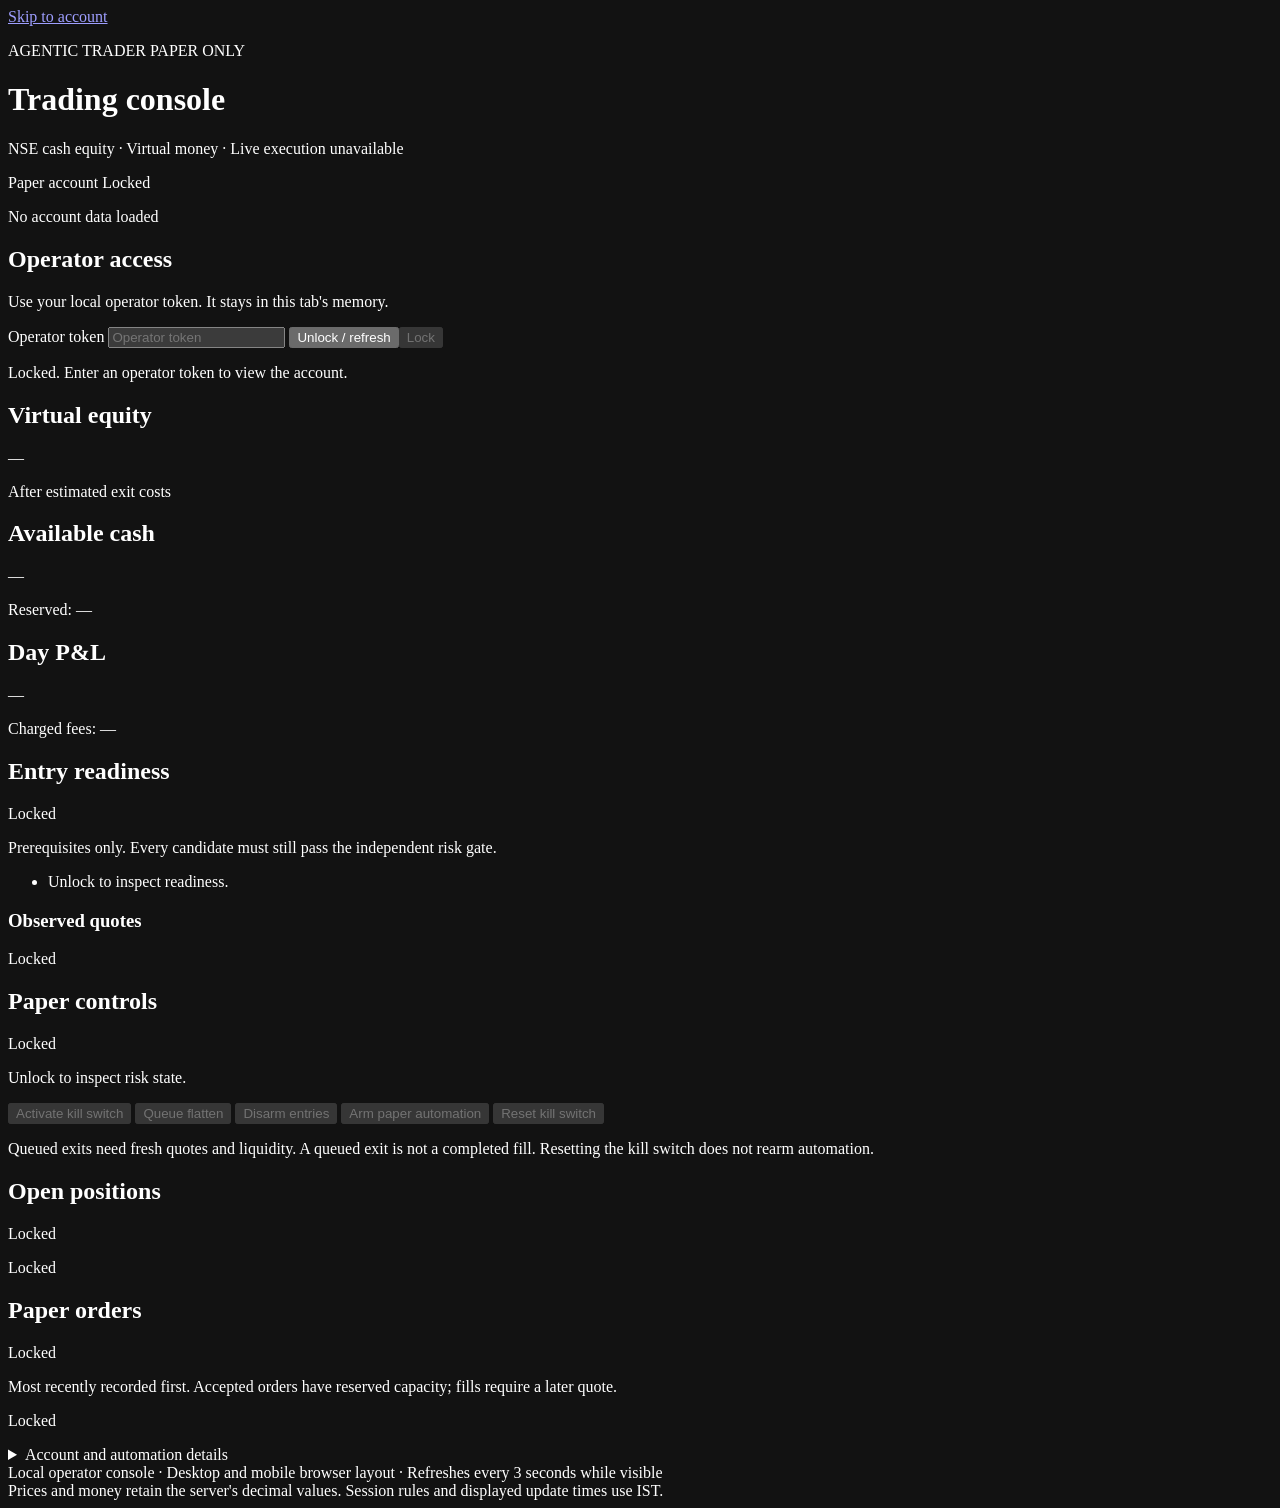
==== src/trading_agent/api/static/index.html @ a407da49 "Add reviewed corporate actions and exact paper cash claims" ====
<!doctype html>
<html lang="en">
<head>
  <meta charset="utf-8">
  <meta name="viewport" content="width=device-width, initial-scale=1">
  <meta name="color-scheme" content="dark">
  <title>Paper trading operator console</title>
  <link rel="stylesheet" href="/dashboard.css">
  <script src="/dashboard.js" defer></script>
</head>
<body>
  <a class="skip" href="#main">Skip to account</a>
  <header class="masthead">
    <div><p class="eyebrow">AGENTIC TRADER <span class="pill">PAPER ONLY</span></p>
      <h1>Trading console</h1><p class="muted">NSE cash equity · Virtual money · Live execution unavailable</p></div>
    <div class="connection"><span id="horizon" class="badge">Paper account</span> <span id="feed" class="badge">Locked</span><p id="updated" class="muted">No account data loaded</p></div>
  </header>
  <section class="panel access" aria-labelledby="access-heading">
    <div><h2 id="access-heading">Operator access</h2><p class="muted">Use your local operator token. It stays in this tab's memory.</p></div>
    <form id="unlock" autocomplete="off">
      <label for="token" class="sr-only">Operator token</label>
      <input id="token" type="password" autocomplete="off" placeholder="Operator token" spellcheck="false" required>
      <button type="submit" id="refresh">Unlock / refresh</button><button type="button" id="lock" class="quiet" disabled>Lock</button>
    </form>
  </section>
  <p id="message" role="status" aria-live="polite">Locked. Enter an operator token to view the account.</p>
  <main id="main">
    <section class="metrics" aria-label="Virtual account overview">
      <article class="panel metric"><h2>Virtual equity</h2><p id="equity" class="amount">—</p><p class="muted">After estimated exit costs</p></article>
      <article class="panel metric"><h2>Available cash</h2><p id="cash" class="amount">—</p><p id="reserved" class="muted">Reserved: —</p></article>
      <article class="panel metric"><h2>Day P&amp;L</h2><p id="pnl" class="amount">—</p><p id="fees" class="muted">Charged fees: —</p></article>
    </section>
    <div class="workspace">
      <section class="panel" aria-labelledby="readiness-heading">
        <div class="section-heading"><h2 id="readiness-heading">Entry readiness</h2><span id="readiness" class="badge">Locked</span></div>
        <p class="muted">Prerequisites only. Every candidate must still pass the independent risk gate.</p>
        <ul id="reasons" class="reasons"><li>Unlock to inspect readiness.</li></ul>
        <h3>Observed quotes</h3><div id="quotes" class="records"><p class="muted">Locked</p></div>
      </section>
      <section class="panel" aria-labelledby="controls-heading">
        <div class="section-heading"><h2 id="controls-heading">Paper controls</h2><span id="armed" class="badge">Locked</span></div>
        <p id="risk" class="muted">Unlock to inspect risk state.</p>
        <div class="controls">
          <button id="kill" class="danger" disabled>Activate kill switch</button>
          <button id="flatten" class="danger secondary" disabled>Queue flatten</button>
          <button id="disarm" class="quiet" disabled>Disarm entries</button>
          <button id="arm" disabled>Arm paper automation</button>
          <button id="reset" class="quiet" disabled>Reset kill switch</button>
        </div>
        <p class="notice">Queued exits need fresh quotes and liquidity. A queued exit is not a completed fill. Resetting the kill switch does not rearm automation.</p>
      </section>
    </div>
    <section id="long-term" class="panel" hidden aria-labelledby="long-term-heading">
      <h2 id="long-term-heading">Long-term paper safeguards</h2>
      <p id="long-term-state" class="muted"></p>
      <dl class="claim-metrics">
        <div><dt>Unpaid dividends</dt><dd id="lt-receivable">—</dd><dd class="claim-note">Included in estimated equity; unavailable to spend.</dd></div>
        <div><dt>Unvalued fractional claims</dt><dd id="lt-fractions">—</dd><dd class="claim-note">Retained after whole-share exit. Unknown value pauses new entries.</dd></div>
        <div><dt>Dividend income received</dt><dd id="lt-income">—</dd><dd class="claim-note">Recorded net cash, separate from capital trading P&amp;L.</dd></div>
      </dl>
      <p id="lt-guidance" class="notice" role="status"></p>
      <p class="muted">Virtual holdings only. Review changes since the last accepted quote. Supported share adjustments and cash receipts use the reviewed offline workflow; complex actions remain quarantined.</p>
      <form id="holding-review" class="review-form">
        <label>Registered symbol <input id="review-symbol" placeholder="NSE:SYMBOL" required maxlength="34" pattern="NSE:[A-Z0-9&amp;_.-]+"></label>
        <label>IST session date <input id="review-date" type="date" required></label>
        <label>Review source/reference <input id="review-reference" required minlength="3" maxlength="300" placeholder="Reviewed notice or private evidence reference"></label>
        <label class="check"><input id="review-clear" type="checkbox"> I reviewed intervening actions, including applied batches, and confirm the current price basis is clear. Leave unchecked to quarantine.</label>
        <button id="review-submit" type="submit" disabled>Record paper review</button>
      </form>
    </section>
    <section class="panel" aria-labelledby="positions-heading">
      <div class="section-heading"><h2 id="positions-heading">Open positions</h2><span id="valuation" class="muted">Locked</span></div>
      <div id="positions" class="records"><p class="muted">Locked</p></div>
    </section>
    <section class="panel" aria-labelledby="orders-heading">
      <div class="section-heading"><h2 id="orders-heading">Paper orders</h2><span id="order-count" class="muted">Locked</span></div>
      <p class="muted">Most recently recorded first. Accepted orders have reserved capacity; fills require a later quote.</p>
      <div id="orders" class="records"><p class="muted">Locked</p></div>
    </section>
    <details class="panel"><summary>Account and automation details</summary><pre id="details">Locked</pre></details>
  </main>
  <footer class="muted">Local operator console · Desktop and mobile browser layout · Refreshes every 3 seconds while visible<br>Prices and money retain the server's decimal values. Session rules and displayed update times use IST.</footer>
  <dialog id="confirm" aria-labelledby="confirm-title" aria-describedby="confirm-description">
    <h2 id="confirm-title">Confirm paper action</h2><p id="confirm-description"></p>
    <div class="dialog-actions"><button id="cancel-confirm" class="quiet">Cancel</button><button id="confirm-action">Confirm</button></div>
  </dialog>
</body>
</html>
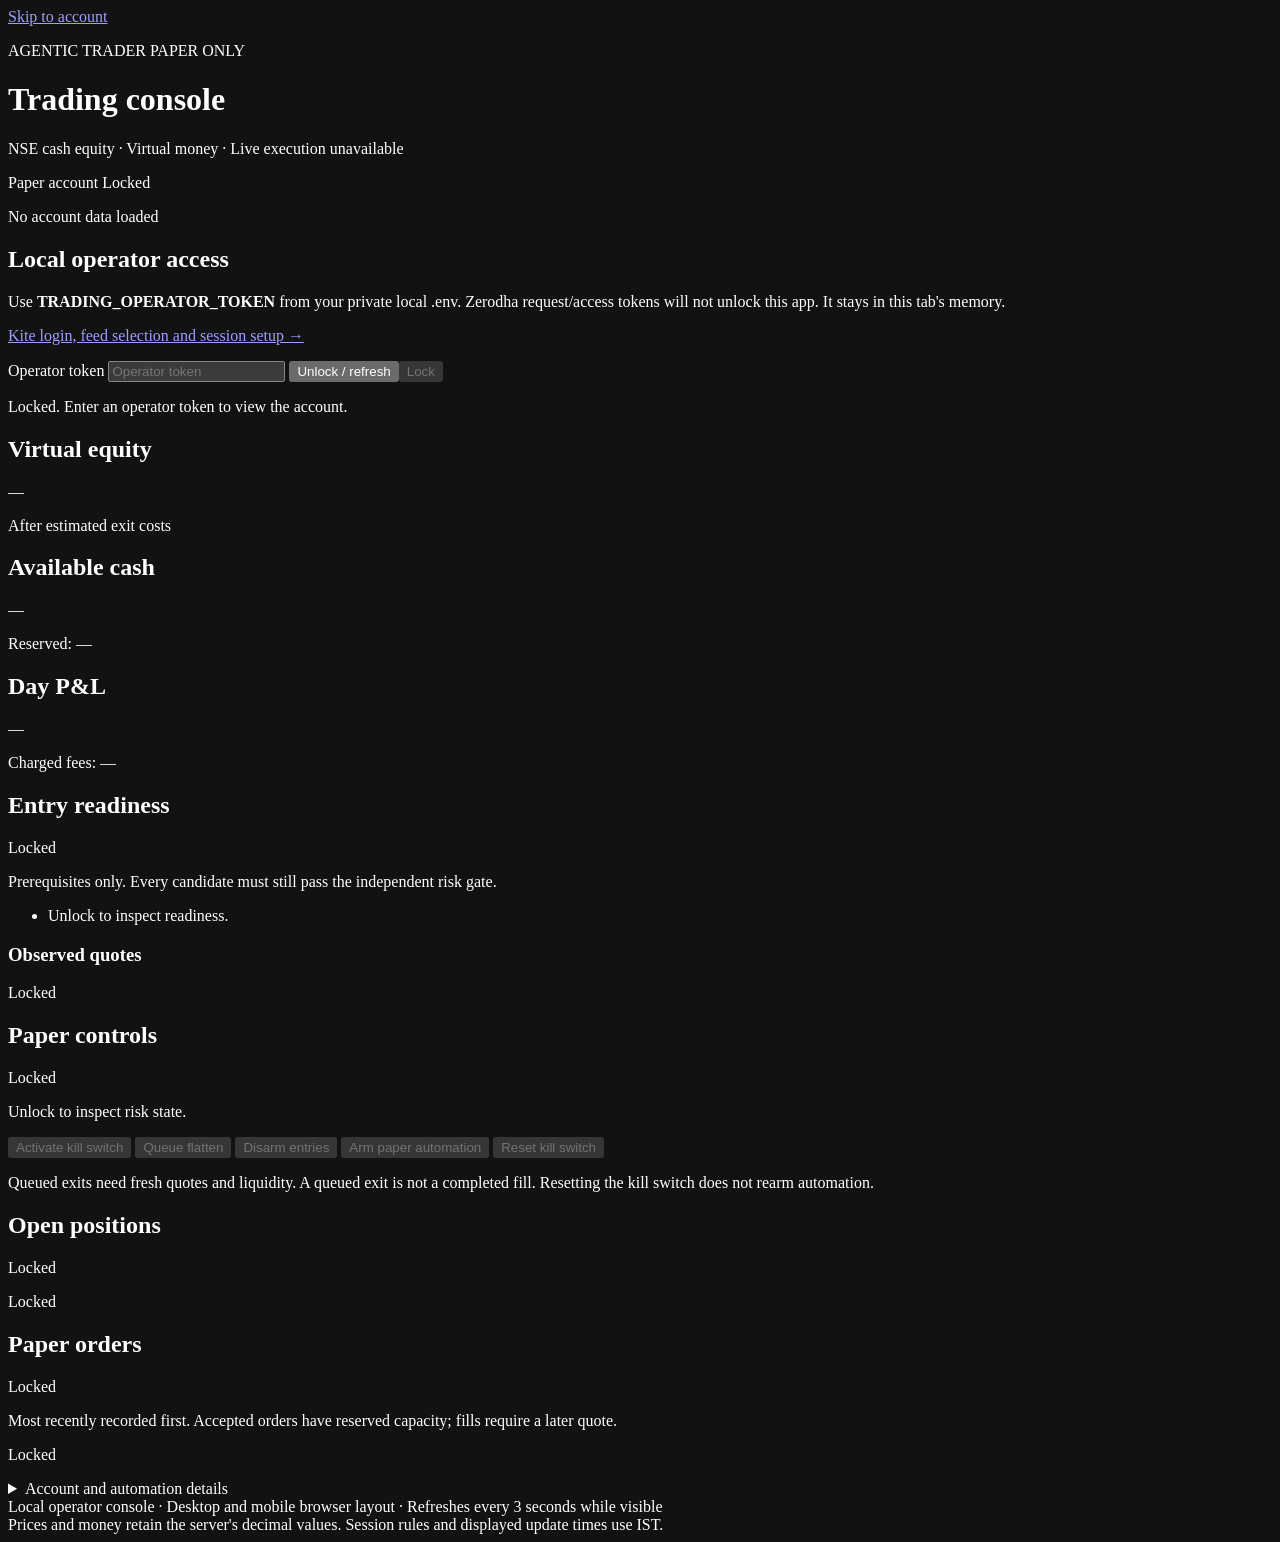
==== commit b4c9095a: "Add authenticated broker setup UI and repeatable local dashboard startup" ====
--- a/src/trading_agent/api/static/index.html
+++ b/src/trading_agent/api/static/index.html
@@ -6,6 +6,8 @@
   <meta name="color-scheme" content="dark">
   <title>Paper trading operator console</title>
   <link rel="stylesheet" href="/dashboard.css">
+  <script src="/money.js" defer></script>
+  <script src="/kite-callback.js" defer></script>
   <script src="/dashboard.js" defer></script>
 </head>
 <body>
@@ -16,7 +18,7 @@
     <div class="connection"><span id="horizon" class="badge">Paper account</span> <span id="feed" class="badge">Locked</span><p id="updated" class="muted">No account data loaded</p></div>
   </header>
   <section class="panel access" aria-labelledby="access-heading">
-    <div><h2 id="access-heading">Operator access</h2><p class="muted">Use your local operator token. It stays in this tab's memory.</p></div>
+    <div><h2 id="access-heading">Local operator access</h2><p class="muted">Use <strong>TRADING_OPERATOR_TOKEN</strong> from your private local .env. Zerodha request/access tokens will not unlock this app. It stays in this tab's memory.</p><p><a href="/setup">Kite login, feed selection and session setup →</a></p></div>
     <form id="unlock" autocomplete="off">
       <label for="token" class="sr-only">Operator token</label>
       <input id="token" type="password" autocomplete="off" placeholder="Operator token" spellcheck="false" required>
@@ -52,6 +54,7 @@
     </div>
     <section id="long-term" class="panel" hidden aria-labelledby="long-term-heading">
       <h2 id="long-term-heading">Long-term paper safeguards</h2>
+      <p><a href="/portfolio">Review paper purchases, holding additions and SIP plans →</a></p>
       <p id="long-term-state" class="muted"></p>
       <dl class="claim-metrics">
         <div><dt>Unpaid dividends</dt><dd id="lt-receivable">—</dd><dd class="claim-note">Included in estimated equity; unavailable to spend.</dd></div>
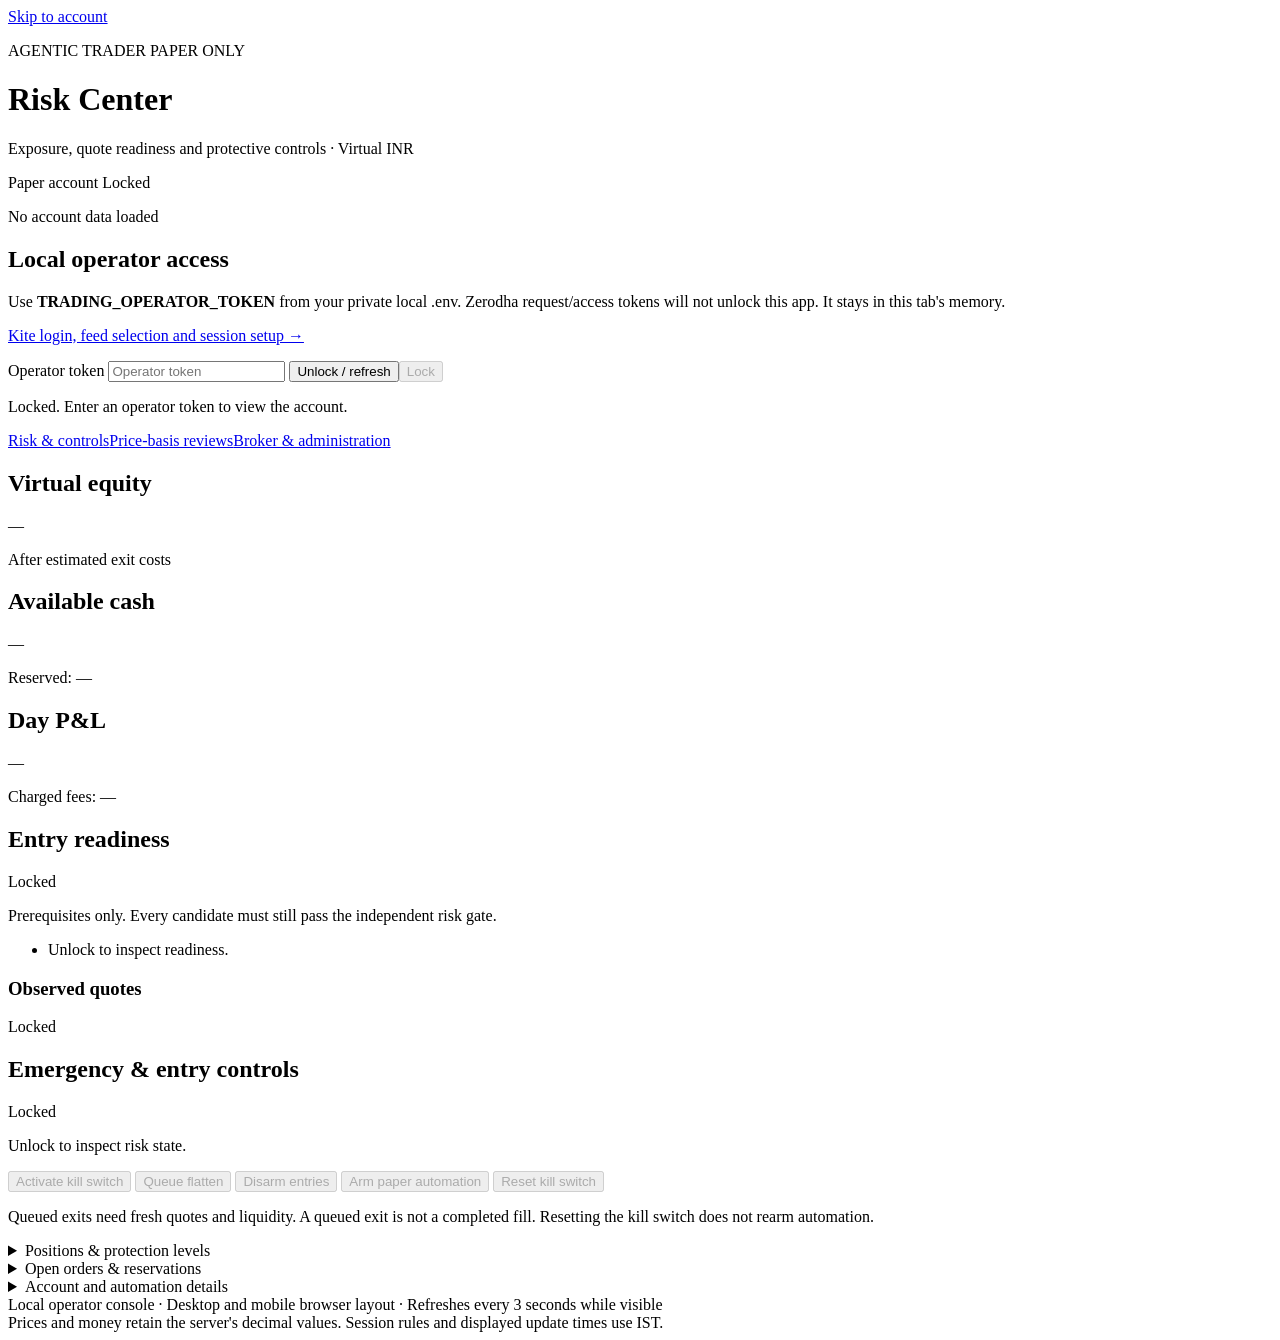
==== commit 2d5c2084: "feat: add market analysis page with interactive charting and data display - Introduced `analysis.htm" ====
--- a/src/trading_agent/api/static/index.html
+++ b/src/trading_agent/api/static/index.html
@@ -3,18 +3,19 @@
 <head>
   <meta charset="utf-8">
   <meta name="viewport" content="width=device-width, initial-scale=1">
-  <meta name="color-scheme" content="dark">
-  <title>Paper trading operator console</title>
+  <meta name="color-scheme" content="light">
+  <title>Risk Center · Paper only</title>
   <link rel="stylesheet" href="/dashboard.css">
   <script src="/money.js" defer></script>
   <script src="/kite-callback.js" defer></script>
+  <script src="/workspace-bridge.js" defer></script>
   <script src="/dashboard.js" defer></script>
 </head>
 <body>
   <a class="skip" href="#main">Skip to account</a>
   <header class="masthead">
     <div><p class="eyebrow">AGENTIC TRADER <span class="pill">PAPER ONLY</span></p>
-      <h1>Trading console</h1><p class="muted">NSE cash equity · Virtual money · Live execution unavailable</p></div>
+      <h1>Risk Center</h1><p class="muted">Exposure, quote readiness and protective controls · Virtual INR</p></div>
     <div class="connection"><span id="horizon" class="badge">Paper account</span> <span id="feed" class="badge">Locked</span><p id="updated" class="muted">No account data loaded</p></div>
   </header>
   <section class="panel access" aria-labelledby="access-heading">
@@ -26,7 +27,7 @@
     </form>
   </section>
   <p id="message" role="status" aria-live="polite">Locked. Enter an operator token to view the account.</p>
-  <main id="main">
+  <main id="main"><nav class="subnav" aria-label="Risk views"><a href="/console" aria-current="page">Risk &amp; controls</a><a href="/console#long-term">Price-basis reviews</a><a href="/setup">Broker &amp; administration</a></nav>
     <section class="metrics" aria-label="Virtual account overview">
       <article class="panel metric"><h2>Virtual equity</h2><p id="equity" class="amount">—</p><p class="muted">After estimated exit costs</p></article>
       <article class="panel metric"><h2>Available cash</h2><p id="cash" class="amount">—</p><p id="reserved" class="muted">Reserved: —</p></article>
@@ -40,7 +41,7 @@
         <h3>Observed quotes</h3><div id="quotes" class="records"><p class="muted">Locked</p></div>
       </section>
       <section class="panel" aria-labelledby="controls-heading">
-        <div class="section-heading"><h2 id="controls-heading">Paper controls</h2><span id="armed" class="badge">Locked</span></div>
+        <div class="section-heading"><h2 id="controls-heading">Emergency &amp; entry controls</h2><span id="armed" class="badge">Locked</span></div>
         <p id="risk" class="muted">Unlock to inspect risk state.</p>
         <div class="controls">
           <button id="kill" class="danger" disabled>Activate kill switch</button>
@@ -71,15 +72,15 @@
         <button id="review-submit" type="submit" disabled>Record paper review</button>
       </form>
     </section>
-    <section class="panel" aria-labelledby="positions-heading">
+    <details id="positions-panel" class="panel"><summary>Positions &amp; protection levels</summary>
       <div class="section-heading"><h2 id="positions-heading">Open positions</h2><span id="valuation" class="muted">Locked</span></div>
       <div id="positions" class="records"><p class="muted">Locked</p></div>
-    </section>
-    <section class="panel" aria-labelledby="orders-heading">
+    </details>
+    <details class="panel"><summary>Open orders &amp; reservations</summary>
       <div class="section-heading"><h2 id="orders-heading">Paper orders</h2><span id="order-count" class="muted">Locked</span></div>
       <p class="muted">Most recently recorded first. Accepted orders have reserved capacity; fills require a later quote.</p>
       <div id="orders" class="records"><p class="muted">Locked</p></div>
-    </section>
+    </details>
     <details class="panel"><summary>Account and automation details</summary><pre id="details">Locked</pre></details>
   </main>
   <footer class="muted">Local operator console · Desktop and mobile browser layout · Refreshes every 3 seconds while visible<br>Prices and money retain the server's decimal values. Session rules and displayed update times use IST.</footer>
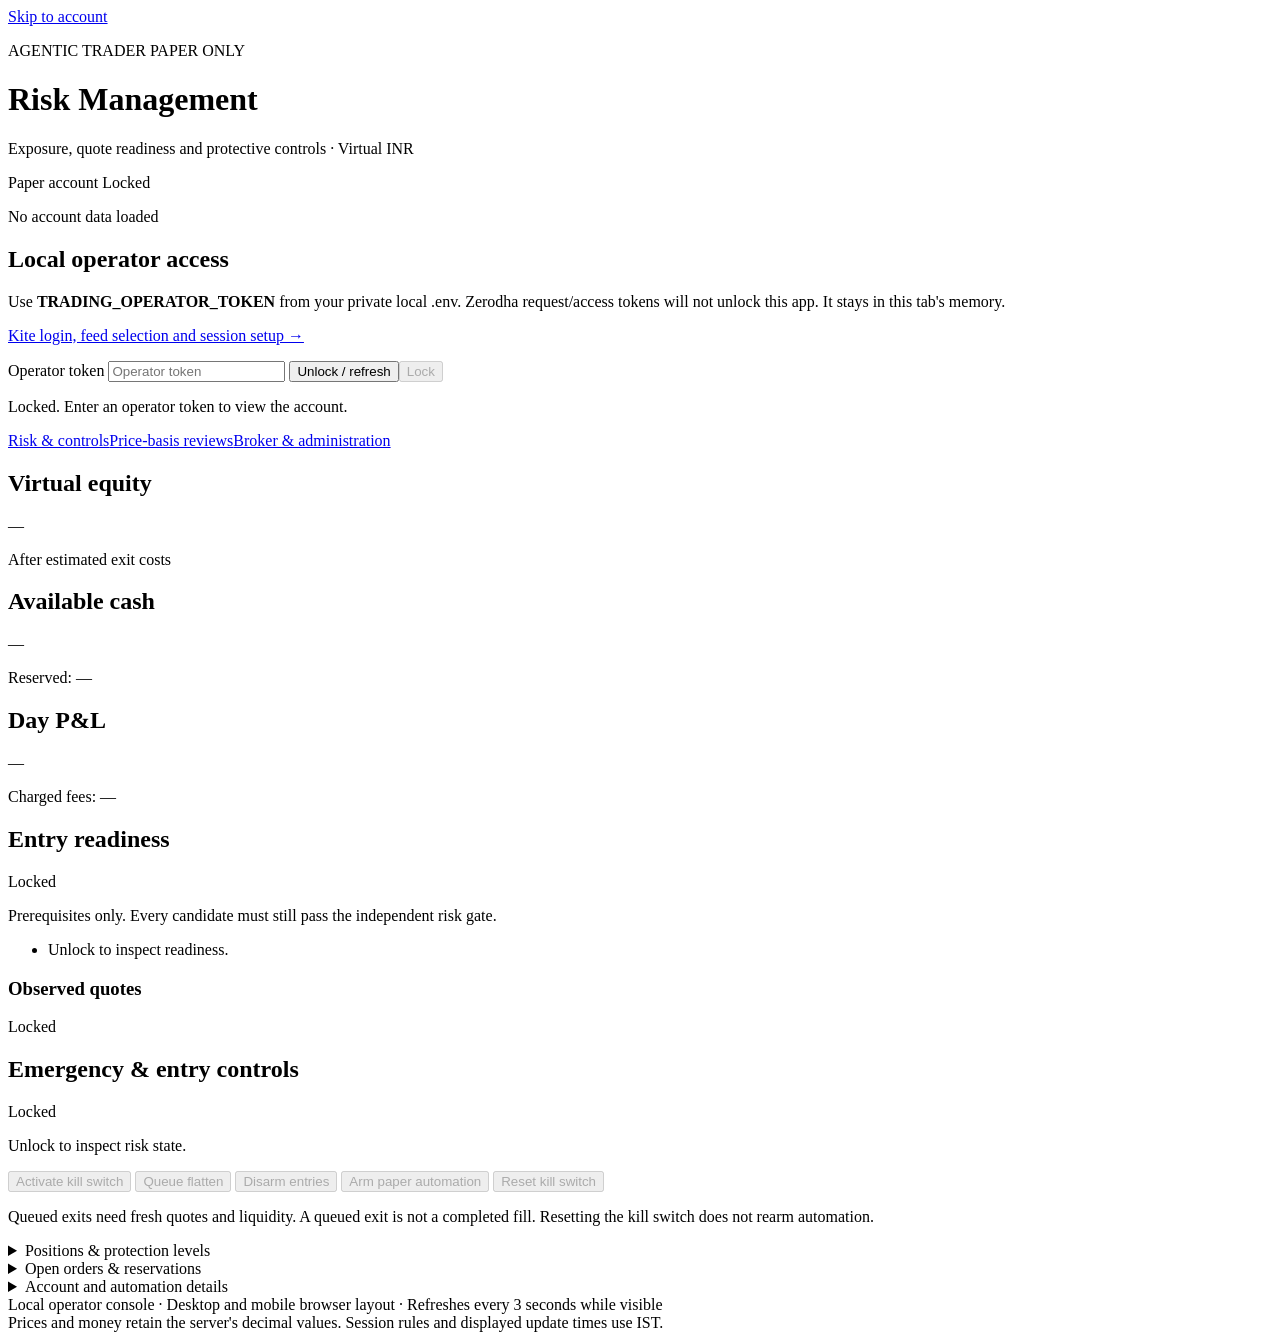
==== commit 24084402: "Add unit tests for research isolation, jobs, ranking, and workspace views - Implement tests for simu" ====
--- a/src/trading_agent/api/static/index.html
+++ b/src/trading_agent/api/static/index.html
@@ -4,9 +4,9 @@
   <meta charset="utf-8">
   <meta name="viewport" content="width=device-width, initial-scale=1">
   <meta name="color-scheme" content="light">
-  <title>Risk Center · Paper only</title>
+  <title>Risk Management · Paper only</title>
   <link rel="stylesheet" href="/dashboard.css">
-  <script src="/money.js" defer></script>
+  <script src="/money.js" defer></script><script src="/dialogs.js" defer></script>
   <script src="/kite-callback.js" defer></script>
   <script src="/workspace-bridge.js" defer></script>
   <script src="/dashboard.js" defer></script>
@@ -15,7 +15,7 @@
   <a class="skip" href="#main">Skip to account</a>
   <header class="masthead">
     <div><p class="eyebrow">AGENTIC TRADER <span class="pill">PAPER ONLY</span></p>
-      <h1>Risk Center</h1><p class="muted">Exposure, quote readiness and protective controls · Virtual INR</p></div>
+      <h1>Risk Management</h1><p class="muted">Exposure, quote readiness and protective controls · Virtual INR</p></div>
     <div class="connection"><span id="horizon" class="badge">Paper account</span> <span id="feed" class="badge">Locked</span><p id="updated" class="muted">No account data loaded</p></div>
   </header>
   <section class="panel access" aria-labelledby="access-heading">
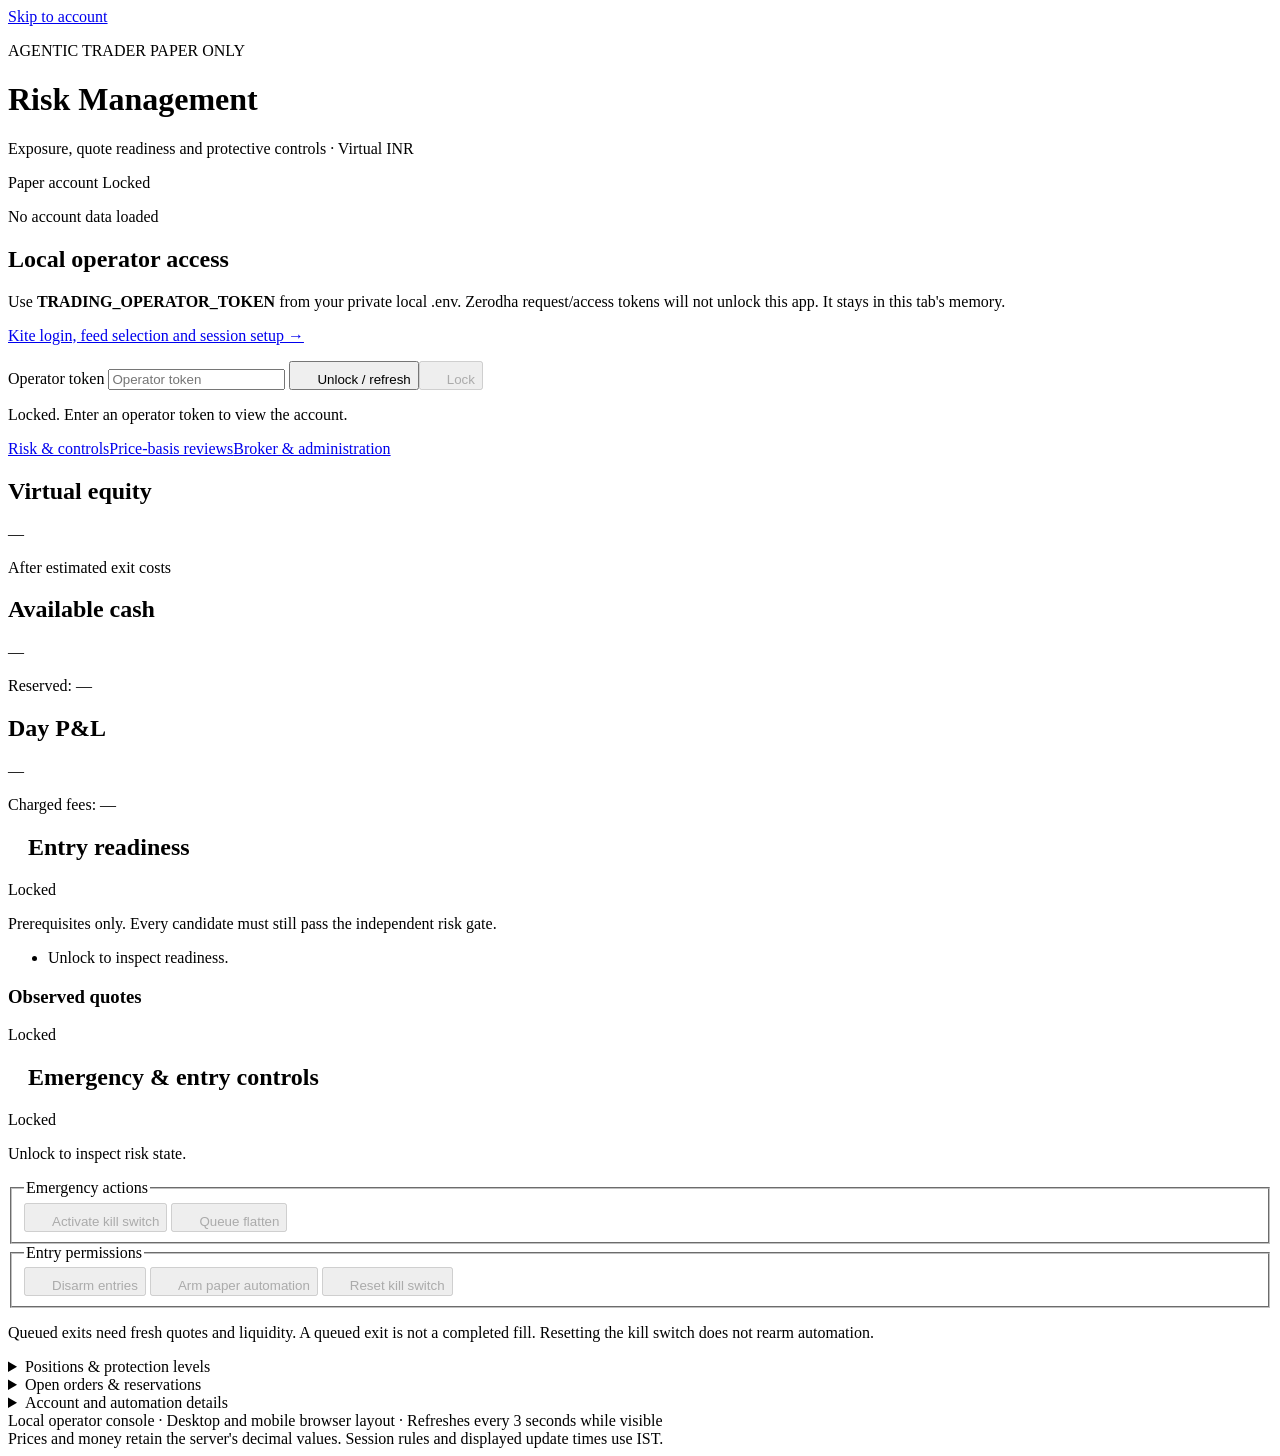
==== commit b3f55940: "feat: Enhance workspace usability with local SVG icons and improved onboarding - Introduced a local " ====
--- a/src/trading_agent/api/static/index.html
+++ b/src/trading_agent/api/static/index.html
@@ -23,7 +23,7 @@
     <form id="unlock" autocomplete="off">
       <label for="token" class="sr-only">Operator token</label>
       <input id="token" type="password" autocomplete="off" placeholder="Operator token" spellcheck="false" required>
-      <button type="submit" id="refresh">Unlock / refresh</button><button type="button" id="lock" class="quiet" disabled>Lock</button>
+      <button type="submit" id="refresh"><svg class="icon" aria-hidden="true" focusable="false" width="20" height="20"><use href="/icons.svg#unlock"/></svg>Unlock / refresh</button><button type="button" id="lock" class="quiet" disabled><svg class="icon" aria-hidden="true" focusable="false" width="20" height="20"><use href="/icons.svg#lock"/></svg>Lock</button>
     </form>
   </section>
   <p id="message" role="status" aria-live="polite">Locked. Enter an operator token to view the account.</p>
@@ -35,21 +35,23 @@
     </section>
     <div class="workspace">
       <section class="panel" aria-labelledby="readiness-heading">
-        <div class="section-heading"><h2 id="readiness-heading">Entry readiness</h2><span id="readiness" class="badge">Locked</span></div>
+        <div class="section-heading"><h2 id="readiness-heading"><svg class="icon" aria-hidden="true" focusable="false" width="20" height="20"><use href="/icons.svg#check"/></svg>Entry readiness</h2><span id="readiness" class="badge">Locked</span></div>
         <p class="muted">Prerequisites only. Every candidate must still pass the independent risk gate.</p>
         <ul id="reasons" class="reasons"><li>Unlock to inspect readiness.</li></ul>
         <h3>Observed quotes</h3><div id="quotes" class="records"><p class="muted">Locked</p></div>
       </section>
       <section class="panel" aria-labelledby="controls-heading">
-        <div class="section-heading"><h2 id="controls-heading">Emergency &amp; entry controls</h2><span id="armed" class="badge">Locked</span></div>
+        <div class="section-heading"><h2 id="controls-heading"><svg class="icon" aria-hidden="true" focusable="false" width="20" height="20"><use href="/icons.svg#shield"/></svg>Emergency &amp; entry controls</h2><span id="armed" class="badge">Locked</span></div>
         <p id="risk" class="muted">Unlock to inspect risk state.</p>
-        <div class="controls">
-          <button id="kill" class="danger" disabled>Activate kill switch</button>
-          <button id="flatten" class="danger secondary" disabled>Queue flatten</button>
-          <button id="disarm" class="quiet" disabled>Disarm entries</button>
-          <button id="arm" disabled>Arm paper automation</button>
-          <button id="reset" class="quiet" disabled>Reset kill switch</button>
-        </div>
+        <fieldset class="control-group emergency-controls"><legend>Emergency actions</legend><div class="controls">
+          <button id="kill" class="danger" disabled><svg class="icon" aria-hidden="true" focusable="false" width="20" height="20"><use href="/icons.svg#shield"/></svg>Activate kill switch</button>
+          <button id="flatten" class="danger secondary" disabled><svg class="icon" aria-hidden="true" focusable="false" width="20" height="20"><use href="/icons.svg#warning"/></svg>Queue flatten</button>
+        </div></fieldset>
+        <fieldset class="control-group"><legend>Entry permissions</legend><div class="controls">
+          <button id="disarm" class="quiet" disabled><svg class="icon" aria-hidden="true" focusable="false" width="20" height="20"><use href="/icons.svg#lock"/></svg>Disarm entries</button>
+          <button id="arm" disabled><svg class="icon" aria-hidden="true" focusable="false" width="20" height="20"><use href="/icons.svg#unlock"/></svg>Arm paper automation</button>
+          <button id="reset" class="quiet" disabled><svg class="icon" aria-hidden="true" focusable="false" width="20" height="20"><use href="/icons.svg#refresh"/></svg>Reset kill switch</button>
+        </div></fieldset>
         <p class="notice">Queued exits need fresh quotes and liquidity. A queued exit is not a completed fill. Resetting the kill switch does not rearm automation.</p>
       </section>
     </div>
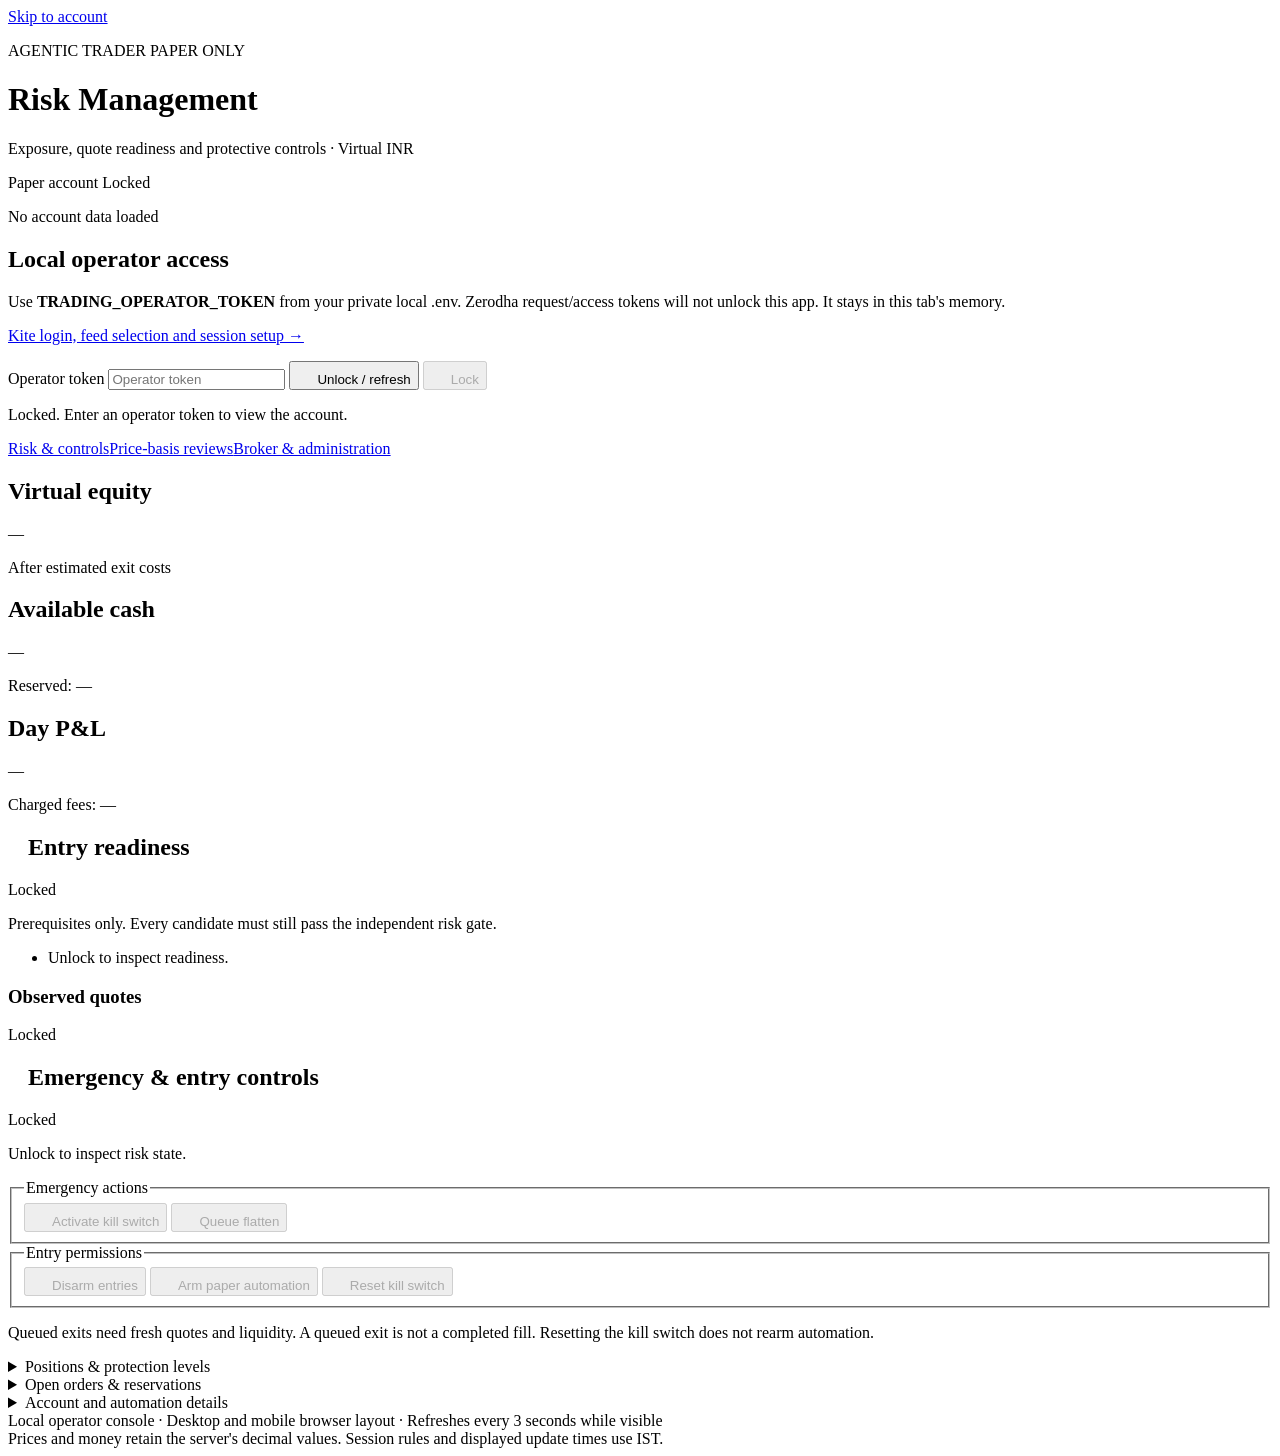
==== commit f75ae3d1: "feat: resolve audit findings and improve paper workspace UX" ====
--- a/src/trading_agent/api/static/index.html
+++ b/src/trading_agent/api/static/index.html
@@ -1,94 +1,168 @@
 <!doctype html>
 <html lang="en">
-<head>
-  <meta charset="utf-8">
-  <meta name="viewport" content="width=device-width, initial-scale=1">
-  <meta name="color-scheme" content="light">
-  <title>Risk Management · Paper only</title>
-  <link rel="stylesheet" href="/dashboard.css">
-  <script src="/money.js" defer></script><script src="/dialogs.js" defer></script>
-  <script src="/kite-callback.js" defer></script>
-  <script src="/workspace-bridge.js" defer></script>
-  <script src="/dashboard.js" defer></script>
-</head>
-<body>
-  <a class="skip" href="#main">Skip to account</a>
-  <header class="masthead">
-    <div><p class="eyebrow">AGENTIC TRADER <span class="pill">PAPER ONLY</span></p>
-      <h1>Risk Management</h1><p class="muted">Exposure, quote readiness and protective controls · Virtual INR</p></div>
-    <div class="connection"><span id="horizon" class="badge">Paper account</span> <span id="feed" class="badge">Locked</span><p id="updated" class="muted">No account data loaded</p></div>
-  </header>
-  <section class="panel access" aria-labelledby="access-heading">
-    <div><h2 id="access-heading">Local operator access</h2><p class="muted">Use <strong>TRADING_OPERATOR_TOKEN</strong> from your private local .env. Zerodha request/access tokens will not unlock this app. It stays in this tab's memory.</p><p><a href="/setup">Kite login, feed selection and session setup →</a></p></div>
-    <form id="unlock" autocomplete="off">
-      <label for="token" class="sr-only">Operator token</label>
-      <input id="token" type="password" autocomplete="off" placeholder="Operator token" spellcheck="false" required>
-      <button type="submit" id="refresh"><svg class="icon" aria-hidden="true" focusable="false" width="20" height="20"><use href="/icons.svg#unlock"/></svg>Unlock / refresh</button><button type="button" id="lock" class="quiet" disabled><svg class="icon" aria-hidden="true" focusable="false" width="20" height="20"><use href="/icons.svg#lock"/></svg>Lock</button>
-    </form>
-  </section>
-  <p id="message" role="status" aria-live="polite">Locked. Enter an operator token to view the account.</p>
-  <main id="main"><nav class="subnav" aria-label="Risk views"><a href="/console" aria-current="page">Risk &amp; controls</a><a href="/console#long-term">Price-basis reviews</a><a href="/setup">Broker &amp; administration</a></nav>
-    <section class="metrics" aria-label="Virtual account overview">
-      <article class="panel metric"><h2>Virtual equity</h2><p id="equity" class="amount">—</p><p class="muted">After estimated exit costs</p></article>
-      <article class="panel metric"><h2>Available cash</h2><p id="cash" class="amount">—</p><p id="reserved" class="muted">Reserved: —</p></article>
-      <article class="panel metric"><h2>Day P&amp;L</h2><p id="pnl" class="amount">—</p><p id="fees" class="muted">Charged fees: —</p></article>
-    </section>
-    <div class="workspace">
-      <section class="panel" aria-labelledby="readiness-heading">
-        <div class="section-heading"><h2 id="readiness-heading"><svg class="icon" aria-hidden="true" focusable="false" width="20" height="20"><use href="/icons.svg#check"/></svg>Entry readiness</h2><span id="readiness" class="badge">Locked</span></div>
-        <p class="muted">Prerequisites only. Every candidate must still pass the independent risk gate.</p>
-        <ul id="reasons" class="reasons"><li>Unlock to inspect readiness.</li></ul>
-        <h3>Observed quotes</h3><div id="quotes" class="records"><p class="muted">Locked</p></div>
-      </section>
-      <section class="panel" aria-labelledby="controls-heading">
-        <div class="section-heading"><h2 id="controls-heading"><svg class="icon" aria-hidden="true" focusable="false" width="20" height="20"><use href="/icons.svg#shield"/></svg>Emergency &amp; entry controls</h2><span id="armed" class="badge">Locked</span></div>
-        <p id="risk" class="muted">Unlock to inspect risk state.</p>
-        <fieldset class="control-group emergency-controls"><legend>Emergency actions</legend><div class="controls">
-          <button id="kill" class="danger" disabled><svg class="icon" aria-hidden="true" focusable="false" width="20" height="20"><use href="/icons.svg#shield"/></svg>Activate kill switch</button>
-          <button id="flatten" class="danger secondary" disabled><svg class="icon" aria-hidden="true" focusable="false" width="20" height="20"><use href="/icons.svg#warning"/></svg>Queue flatten</button>
-        </div></fieldset>
-        <fieldset class="control-group"><legend>Entry permissions</legend><div class="controls">
-          <button id="disarm" class="quiet" disabled><svg class="icon" aria-hidden="true" focusable="false" width="20" height="20"><use href="/icons.svg#lock"/></svg>Disarm entries</button>
-          <button id="arm" disabled><svg class="icon" aria-hidden="true" focusable="false" width="20" height="20"><use href="/icons.svg#unlock"/></svg>Arm paper automation</button>
-          <button id="reset" class="quiet" disabled><svg class="icon" aria-hidden="true" focusable="false" width="20" height="20"><use href="/icons.svg#refresh"/></svg>Reset kill switch</button>
-        </div></fieldset>
-        <p class="notice">Queued exits need fresh quotes and liquidity. A queued exit is not a completed fill. Resetting the kill switch does not rearm automation.</p>
-      </section>
-    </div>
-    <section id="long-term" class="panel" hidden aria-labelledby="long-term-heading">
-      <h2 id="long-term-heading">Long-term paper safeguards</h2>
-      <p><a href="/portfolio">Review paper purchases, holding additions and SIP plans →</a></p>
-      <p id="long-term-state" class="muted"></p>
-      <dl class="claim-metrics">
-        <div><dt>Unpaid dividends</dt><dd id="lt-receivable">—</dd><dd class="claim-note">Included in estimated equity; unavailable to spend.</dd></div>
-        <div><dt>Unvalued fractional claims</dt><dd id="lt-fractions">—</dd><dd class="claim-note">Retained after whole-share exit. Unknown value pauses new entries.</dd></div>
-        <div><dt>Dividend income received</dt><dd id="lt-income">—</dd><dd class="claim-note">Recorded net cash, separate from capital trading P&amp;L.</dd></div>
-      </dl>
-      <p id="lt-guidance" class="notice" role="status"></p>
-      <p class="muted">Virtual holdings only. Review changes since the last accepted quote. Supported share adjustments and cash receipts use the reviewed offline workflow; complex actions remain quarantined.</p>
-      <form id="holding-review" class="review-form">
-        <label>Registered symbol <input id="review-symbol" placeholder="NSE:SYMBOL" required maxlength="34" pattern="NSE:[A-Z0-9&amp;_.-]+"></label>
-        <label>IST session date <input id="review-date" type="date" required></label>
-        <label>Review source/reference <input id="review-reference" required minlength="3" maxlength="300" placeholder="Reviewed notice or private evidence reference"></label>
-        <label class="check"><input id="review-clear" type="checkbox"> I reviewed intervening actions, including applied batches, and confirm the current price basis is clear. Leave unchecked to quarantine.</label>
-        <button id="review-submit" type="submit" disabled>Record paper review</button>
+  <head>
+    <meta charset="utf-8">
+    <meta name="viewport" content="width=device-width, initial-scale=1">
+    <meta name="color-scheme" content="light dark">
+    <meta name="description" content="Local paper trading workspace: inspect saved evidence, review risk and confirm simulated actions.">
+    <title>Risk Management · Paper only</title>
+    <link rel="stylesheet" href="/dashboard.css">
+    <script src="/money.js" defer></script>
+    <script src="/dialogs.js" defer></script>
+    <script src="/kite-callback.js" defer></script>
+    <script src="/workspace-bridge.js" defer></script>
+    <script src="/dashboard.js" defer></script>
+  </head>
+  <body>
+    <a class="skip" href="#main">Skip to account</a>
+    <header class="masthead">
+      <div>
+        <p class="eyebrow">AGENTIC TRADER <span class="pill">PAPER ONLY</span></p>
+        <h1>Risk Management</h1>
+        <p class="muted">Exposure, quote readiness and protective controls · Virtual INR</p>
+      </div>
+      <div class="connection">
+        <span id="horizon" class="badge">Paper account</span>
+        <span id="feed" class="badge">Locked</span>
+        <p id="updated" class="muted">No account data loaded</p>
+      </div>
+    </header>
+    <section class="panel access" aria-labelledby="access-heading">
+      <div>
+        <h2 id="access-heading">Local operator access</h2>
+        <p class="muted">Use <strong>TRADING_OPERATOR_TOKEN</strong> from your private local .env. Zerodha request/access tokens will not unlock this app. It stays in this tab's memory.</p>
+        <p><a href="/setup">Kite login, feed selection and session setup →</a></p>
+      </div>
+      <form id="unlock" autocomplete="off">
+        <label for="token" class="sr-only">Operator token</label>
+        <input id="token" type="password" autocomplete="off" placeholder="Operator token" spellcheck="false" required>
+        <button type="submit" id="refresh"><svg class="icon" aria-hidden="true" focusable="false" width="20" height="20"><use href="/icons.svg#unlock"/></svg>Unlock / refresh</button>
+        <button type="button" id="lock" class="quiet" disabled><svg class="icon" aria-hidden="true" focusable="false" width="20" height="20"><use href="/icons.svg#lock"/></svg>Lock</button>
       </form>
     </section>
-    <details id="positions-panel" class="panel"><summary>Positions &amp; protection levels</summary>
-      <div class="section-heading"><h2 id="positions-heading">Open positions</h2><span id="valuation" class="muted">Locked</span></div>
-      <div id="positions" class="records"><p class="muted">Locked</p></div>
-    </details>
-    <details class="panel"><summary>Open orders &amp; reservations</summary>
-      <div class="section-heading"><h2 id="orders-heading">Paper orders</h2><span id="order-count" class="muted">Locked</span></div>
-      <p class="muted">Most recently recorded first. Accepted orders have reserved capacity; fills require a later quote.</p>
-      <div id="orders" class="records"><p class="muted">Locked</p></div>
-    </details>
-    <details class="panel"><summary>Account and automation details</summary><pre id="details">Locked</pre></details>
-  </main>
-  <footer class="muted">Local operator console · Desktop and mobile browser layout · Refreshes every 3 seconds while visible<br>Prices and money retain the server's decimal values. Session rules and displayed update times use IST.</footer>
-  <dialog id="confirm" aria-labelledby="confirm-title" aria-describedby="confirm-description">
-    <h2 id="confirm-title">Confirm paper action</h2><p id="confirm-description"></p>
-    <div class="dialog-actions"><button id="cancel-confirm" class="quiet">Cancel</button><button id="confirm-action">Confirm</button></div>
-  </dialog>
-</body>
+    <p id="message" role="status" aria-live="polite">Locked. Enter an operator token to view the account.</p>
+    <p id="error-alert" role="alert" class="sr-only"></p>
+    <div id="loading-state" class="loading-state" role="status" hidden>Loading the latest saved evidence…<span class="skeleton" aria-hidden="true"></span></div>
+    <main id="main">
+      <nav class="subnav" aria-label="Risk views"><a href="/console" aria-current="page">Risk &amp; controls</a><a href="/console#long-term">Price-basis reviews</a><a href="/setup">Broker &amp; administration</a></nav>
+      <section class="metrics" aria-label="Virtual account overview">
+        <article class="panel metric">
+          <h2>Virtual equity</h2>
+          <p id="equity" class="amount">—</p>
+          <p class="muted">After estimated exit costs</p>
+        </article>
+        <article class="panel metric">
+          <h2>Available cash</h2>
+          <p id="cash" class="amount">—</p>
+          <p id="reserved" class="muted">Reserved: —</p>
+        </article>
+        <article class="panel metric">
+          <h2>Day P&amp;L</h2>
+          <p id="pnl" class="amount">—</p>
+          <p id="fees" class="muted">Charged fees: —</p>
+        </article>
+      </section>
+      <div class="workspace">
+        <section class="panel" aria-labelledby="readiness-heading">
+          <div class="section-heading">
+            <h2 id="readiness-heading"><svg class="icon" aria-hidden="true" focusable="false" width="20" height="20"><use href="/icons.svg#check"/></svg>Entry readiness</h2>
+            <span id="readiness" class="badge">Locked</span>
+          </div>
+          <p class="muted">Prerequisites only. Every candidate must still pass the independent risk gate.</p>
+          <ul id="reasons" class="reasons">
+            <li>Unlock to inspect readiness.</li>
+          </ul>
+          <h3>Observed quotes</h3>
+          <div id="quotes" class="records">
+            <p class="muted">Locked</p>
+          </div>
+        </section>
+        <section class="panel" aria-labelledby="controls-heading">
+          <div class="section-heading">
+            <h2 id="controls-heading"><svg class="icon" aria-hidden="true" focusable="false" width="20" height="20"><use href="/icons.svg#shield"/></svg>Emergency &amp; entry controls</h2>
+            <span id="armed" class="badge">Locked</span>
+          </div>
+          <p id="risk" class="muted">Unlock to inspect risk state.</p>
+          <fieldset class="control-group emergency-controls">
+            <legend>Emergency actions</legend>
+            <div class="controls">
+              <button id="kill" class="danger" disabled><svg class="icon" aria-hidden="true" focusable="false" width="20" height="20"><use href="/icons.svg#shield"/></svg>Activate kill switch</button>
+              <button id="flatten" class="danger secondary" disabled><svg class="icon" aria-hidden="true" focusable="false" width="20" height="20"><use href="/icons.svg#warning"/></svg>Queue flatten</button>
+            </div>
+          </fieldset>
+          <fieldset class="control-group">
+            <legend>Entry permissions</legend>
+            <div class="controls">
+              <button id="disarm" class="quiet" disabled><svg class="icon" aria-hidden="true" focusable="false" width="20" height="20"><use href="/icons.svg#lock"/></svg>Disarm entries</button>
+              <button id="arm" disabled><svg class="icon" aria-hidden="true" focusable="false" width="20" height="20"><use href="/icons.svg#unlock"/></svg>Arm paper automation</button>
+              <button id="reset" class="quiet" disabled><svg class="icon" aria-hidden="true" focusable="false" width="20" height="20"><use href="/icons.svg#refresh"/></svg>Reset kill switch</button>
+            </div>
+          </fieldset>
+          <p class="notice">Queued exits need fresh quotes and liquidity. A queued exit is not a completed fill. Resetting the kill switch does not rearm automation.</p>
+        </section>
+      </div>
+      <section id="long-term" class="panel" hidden aria-labelledby="long-term-heading">
+        <h2 id="long-term-heading">Long-term paper safeguards</h2>
+        <p><a href="/portfolio">Review paper purchases, holding additions and SIP plans →</a></p>
+        <p id="long-term-state" class="muted"></p>
+        <dl class="claim-metrics">
+          <div>
+            <dt>Unpaid dividends</dt>
+            <dd id="lt-receivable">—</dd>
+            <dd class="claim-note">Included in estimated equity; unavailable to spend.</dd>
+          </div>
+          <div>
+            <dt>Unvalued fractional claims</dt>
+            <dd id="lt-fractions">—</dd>
+            <dd class="claim-note">Retained after whole-share exit. Unknown value pauses new entries.</dd>
+          </div>
+          <div>
+            <dt>Dividend income received</dt>
+            <dd id="lt-income">—</dd>
+            <dd class="claim-note">Recorded net cash, separate from capital trading P&amp;L.</dd>
+          </div>
+        </dl>
+        <p id="lt-guidance" class="notice" role="status"></p>
+        <p class="muted">Virtual holdings only. Review changes since the last accepted quote. Supported share adjustments and cash receipts use the reviewed offline workflow; complex actions remain quarantined.</p>
+        <form id="holding-review" class="review-form">
+          <label>Registered symbol <input id="review-symbol" placeholder="NSE:SYMBOL" required maxlength="34" pattern="NSE:[A-Z0-9&amp;_.-]+"></label>
+          <label>IST session date <input id="review-date" type="date" required></label>
+          <label>Review source/reference <input id="review-reference" required minlength="3" maxlength="300" placeholder="Reviewed notice or private evidence reference"></label>
+          <label class="check"><input id="review-clear" type="checkbox"> I reviewed intervening actions, including applied batches, and confirm the current price basis is clear. Leave unchecked to quarantine.</label>
+          <button id="review-submit" type="submit" disabled>Record paper review</button>
+        </form>
+      </section>
+      <details id="positions-panel" class="panel" aria-labelledby="positions-heading">
+        <summary>Positions &amp; protection levels</summary>
+        <div class="section-heading">
+          <h2 id="positions-heading">Open positions</h2>
+          <span id="valuation" class="muted">Locked</span>
+        </div>
+        <div id="positions" class="records">
+          <p class="muted">Locked</p>
+        </div>
+      </details>
+      <details class="panel">
+        <summary>Open orders &amp; reservations</summary>
+        <div class="section-heading">
+          <h2 id="orders-heading">Paper orders</h2>
+          <span id="order-count" class="muted">Locked</span>
+        </div>
+        <p class="muted">Most recently recorded first. Accepted orders have reserved capacity; fills require a later quote.</p>
+        <div id="orders" class="records">
+          <p class="muted">Locked</p>
+        </div>
+      </details>
+      <details class="panel"><summary>Account and automation details</summary><pre id="details">Locked</pre></details>
+    </main>
+    <footer class="muted">Local operator console · Desktop and mobile browser layout · Refreshes every 3 seconds while visible<br>Prices and money retain the server's decimal values. Session rules and displayed update times use IST.</footer>
+    <dialog id="confirm" aria-labelledby="confirm-title" aria-describedby="confirm-description">
+      <h2 id="confirm-title">Confirm paper action</h2>
+      <p id="confirm-description"></p>
+      <div class="dialog-actions">
+        <button id="cancel-confirm" class="quiet">Cancel</button>
+        <button id="confirm-action">Confirm</button>
+      </div>
+    </dialog>
+  </body>
 </html>
